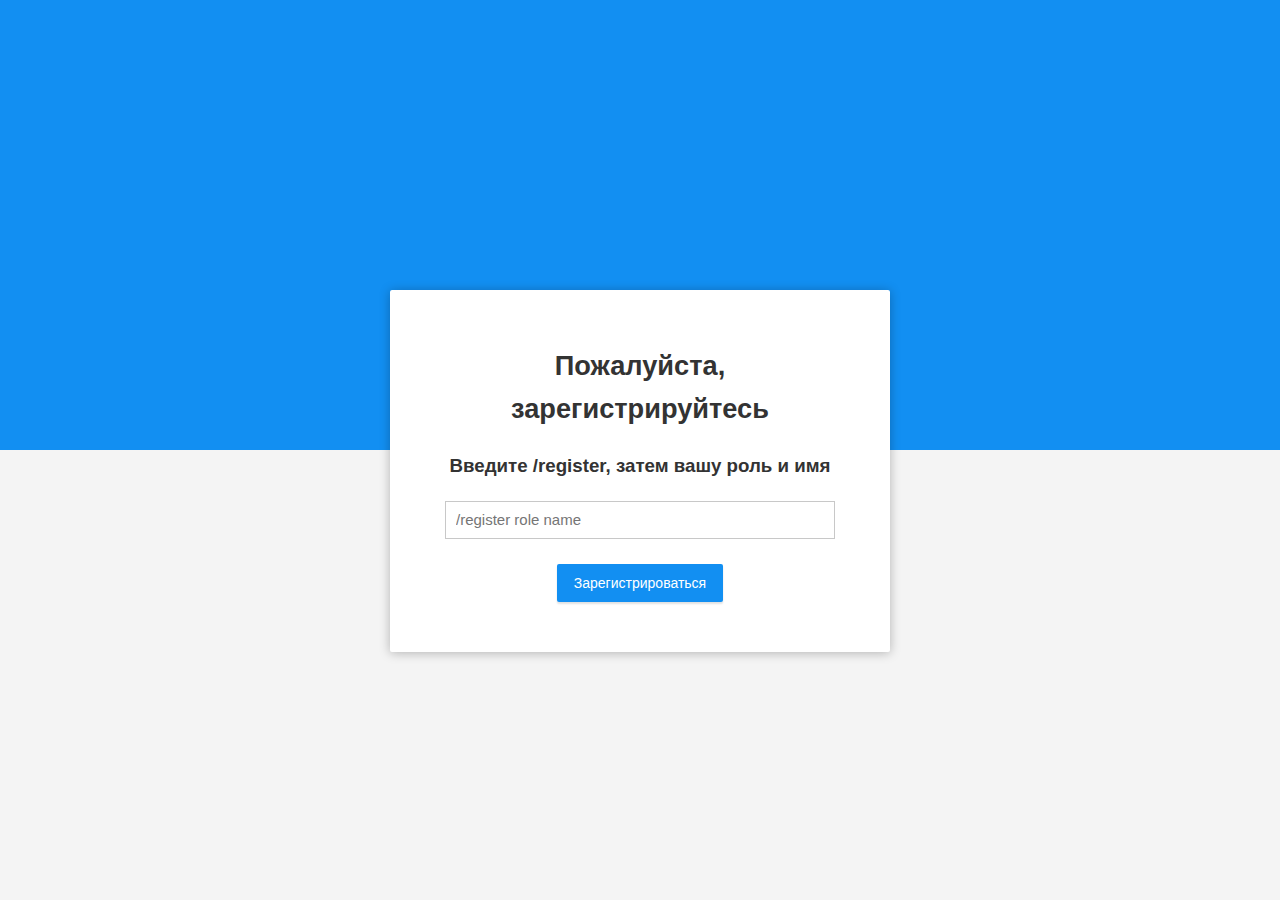
==== WebServerApplication/src/main/resources/static/index.html @ e7e28878 "Spring Boot added. Created API for some requests." ====
<!DOCTYPE html>
<html>
<head>
    <meta charset="UTF-8">
    <title>TouchSoft Чат</title>
    <link rel="stylesheet" href="index.css" />
    <link rel="shortcut icon" href="favicon.ico"/>
</head>
<body>
<noscript>
    <h2>Приносим извинения! Ваш браузер не поддерживает Javascript</h2>
</noscript>
<div id="username-page">
    <div class="username-page-container">
        <h1 class="title">Пожалуйста, зарегистрируйтесь</h1>
        <h3 class="title">Введите /register, затем вашу роль и имя</h3>
        <form id="usernameForm" name="usernameForm">
            <div class="form-group">
                <input type="text" id="name" placeholder="/register role name" autocomplete="off" class="form-control" />
            </div>
            <div class="form-group">
                <button id="registration" type="submit" class="accent username-submit">Зарегистрироваться</button>
            </div>
        </form>
    </div>
</div>

<div id="chat-page" class="hidden">
    <div class="chat-container">
        <div class="chat-header">
            <h2>TouchSoft чат</h2>
        </div>
        <ul id="message-area">

        </ul>
        <form id="messageForm" name="messageForm">
            <div class="form-group">
                <div class="input-group clearfix">
                    <input type="text" id="message" placeholder="Введите сообщение..." autocomplete="off" class="form-control"/>
                    <button  id="send" type="submit" class="primary" value="Normal Submit">Отпр.</button>
                    <button  id="leave" type="button" class="danger" value="Leave Button">Покин.</button>
                </div>
            </div>
        </form>
    </div>
</div>
<script src="index.js"></script>
</body>
</html>
---- WebServerApplication/src/main/resources/static/index.css ----
* {
    -webkit-box-sizing: border-box;
    -moz-box-sizing: border-box;
    box-sizing: border-box;
}
html,body {
    height: 100%;
    overflow: hidden;
}
body {
    margin: 0;
    padding: 0;
    font-weight: 400;
    font-family: "Helvetica Neue", Helvetica, Arial, sans-serif;
    font-size: 1rem;
    line-height: 1.58;
    color: #333;
    background-color: #f4f4f4;
    height: 100%;
}
body:before {
    height: 50%;
    width: 100%;
    position: absolute;
    top: 0;
    left: 0;
    background: #128ff2;
    content: "";
    z-index: 0;
}
.clearfix:after {
    display: block;
    content: "";
    clear: both;
}
.hidden {
    display: none;
}
.form-control {
    width: 100%;
    min-height: 38px;
    font-size: 15px;
    border: 1px solid #c8c8c8;
}
.form-group {
    margin-bottom: 15px;
}
input {
    padding-left: 10px;
    outline: none;
}
h1, h2, h3, h4, h5, h6 {
    margin-top: 20px;
    margin-bottom: 20px;
}
h1 {
    font-size: 1.7em;
}
a {
    color: #128ff2;
}
button {
    box-shadow: none;
    border: 1px solid transparent;
    font-size: 14px;
    outline: none;
    line-height: 100%;
    white-space: nowrap;
    vertical-align: middle;
    padding: 0.6rem 1rem;
    border-radius: 2px;
    transition: all 0.2s ease-in-out;
    cursor: pointer;
    min-height: 38px;
}
button.default {
    background-color: #e8e8e8;
    color: #333;
    box-shadow: 0 2px 2px 0 rgba(0, 0, 0, 0.12);
}
button.primary {
    background-color: #128ff2;
    box-shadow: 0 2px 2px 0 rgba(0, 0, 0, 0.12);
    color: #fff;
}

button.danger {
    background-color: #f24235;
    box-shadow: 0 2px 2px 0 rgba(0, 0, 0, 0.12);
    color: #fff;
}

button.accent {
    background-color: #128ff2;
    box-shadow: 0 2px 2px 0 rgba(0, 0, 0, 0.12);
    color: #fff;
}
#username-page {
    text-align: center;
}
.username-page-container {
    background: #fff;
    box-shadow: 0 1px 11px rgba(0, 0, 0, 0.27);
    border-radius: 2px;
    width: 100%;
    max-width: 500px;
    display: inline-block;
    margin-top: 42px;
    vertical-align: middle;
    position: relative;
    padding: 35px 55px 35px;
    min-height: 250px;
    position: absolute;
    top: 50%;
    left: 0;
    right: 0;
    margin: 0 auto;
    margin-top: -160px;
}
.username-page-container .username-submit {
    margin-top: 10px;
}
#chat-page {
    position: relative;
    height: 100%;
}
.chat-container {
    max-width: 700px;
    margin-left: auto;
    margin-right: auto;
    background-color: #fff;
    box-shadow: 0 1px 11px rgba(0, 0, 0, 0.27);
    margin-top: 30px;
    height: calc(100% - 60px);
    max-height: 600px;
    position: relative;
}
#chat-page ul {
    list-style-type: none;
    background-color: #FFF;
    margin: 0;
    overflow: auto;
    overflow-y: scroll;
    padding: 0 20px 0px 20px;
    height: calc(100% - 150px);
}
#chat-page #messageForm {
    padding: 20px;
}
#chat-page ul li {
    line-height: 1.5rem;
    padding: 10px 20px;
    margin: 0;
    border-bottom: 1px solid #f4f4f4;
}
#chat-page ul li p {
    margin: 0;
}
#chat-page .event-message {
    width: 100%;
    text-align: center;
    clear: both;
}
#chat-page .event-message p {
    color: #777;
    font-size: 14px;
    word-wrap: break-word;
}
#chat-page .chat-message {
    padding-left: 68px;
    position: relative;
}
#chat-page .chat-message i {
    position: absolute;
    width: 42px;
    height: 42px;
    overflow: hidden;
    left: 10px;
    display: inline-block;
    vertical-align: middle;
    font-size: 18px;
    line-height: 42px;
    color: #fff;
    text-align: center;
    border-radius: 50%;
    font-style: normal;
    text-transform: uppercase;
}
#chat-page .chat-message span {
    color: #333;
    font-weight: 600;
}
#chat-page .chat-message p {
    color: #43464b;
}
#messageForm .input-group input {
    float: left;
    width: calc(100% - 85*2px);
}
#messageForm .input-group button {
    float: left;
    width: 80px;
    height: 38px;
    margin-left: 5px;
}
.chat-header {
    text-align: center;
    padding: 15px;
    border-bottom: 1px solid #ececec;
}
.chat-header h2 {
    margin: 0;
    font-weight: 500;
}
.connecting {
    padding-top: 5px;
    text-align: center;
    color: #777;
    position: absolute;
    top: 65px;
    width: 100%;
}
@media screen and (max-width: 730px) {
    .chat-container {
        margin-left: 10px;
        margin-right: 10px;
        margin-top: 10px;
    }
}
@media screen and (max-width: 480px) {
    .chat-container {
        height: calc(100% - 30px);
    }
    .username-page-container {
        width: auto;
        margin-left: 15px;
        margin-right: 15px;
        padding: 25px;
    }
    #chat-page ul {
        height: calc(100% - 120px);
    }
    #messageForm .input-group button {
        width: 65px;
    }
    #messageForm .input-group input {
        width: calc(100% - 70px);
    }
    .chat-header {
        padding: 10px;
    }
    .connecting {
        top: 60px;
    }
    .chat-header h2 {
        font-size: 1.1em;
    }
}
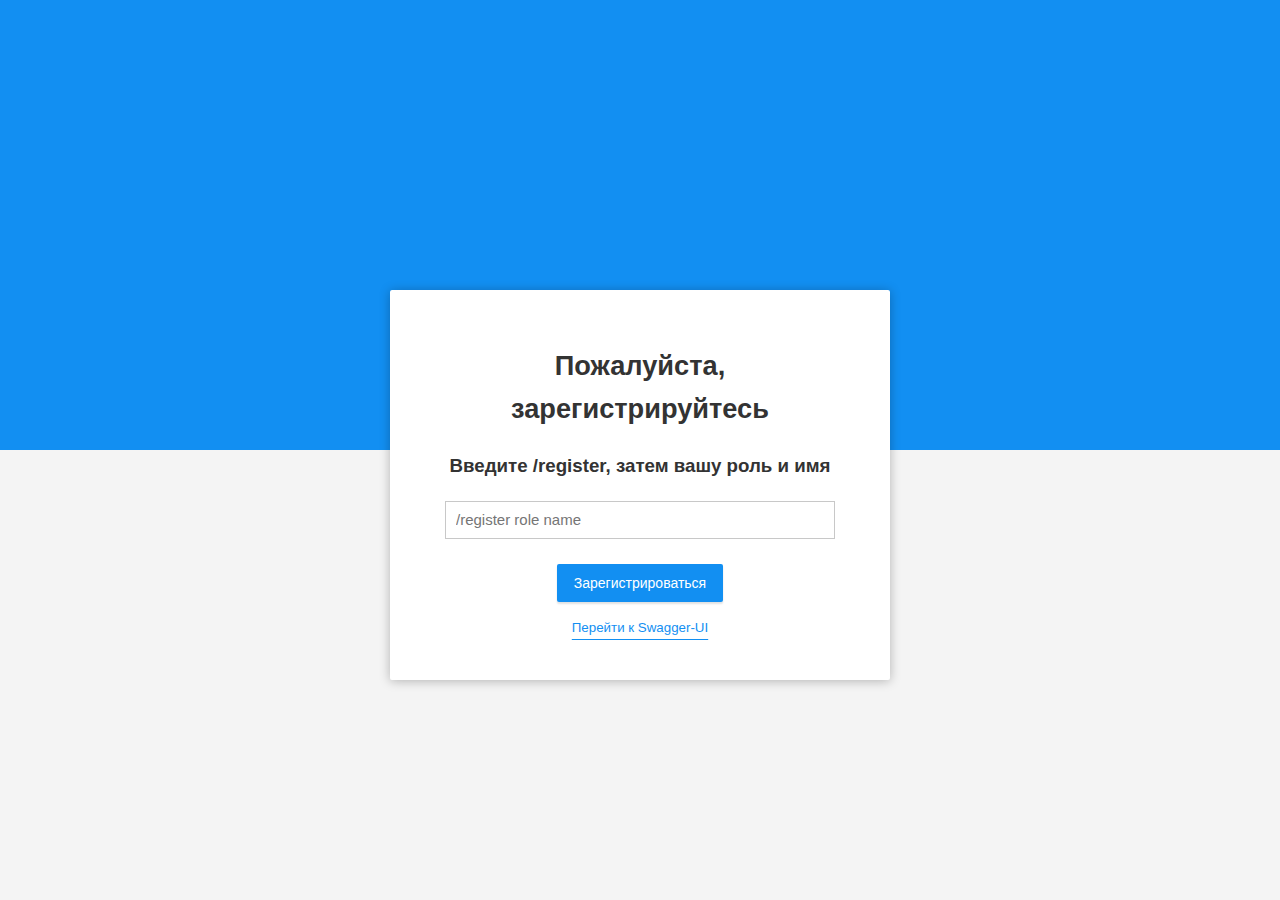
==== commit 9d8a981d: "Added link to swagger-ui under registration button." ====
--- a/WebServerApplication/src/main/resources/static/index.html
+++ b/WebServerApplication/src/main/resources/static/index.html
@@ -22,6 +22,7 @@
                 <button id="registration" type="submit" class="accent username-submit">Зарегистрироваться</button>
             </div>
         </form>
+        <a href="/swagger-ui.html"><sup>Перейти к Swagger-UI</sup></a>
     </div>
 </div>
 
